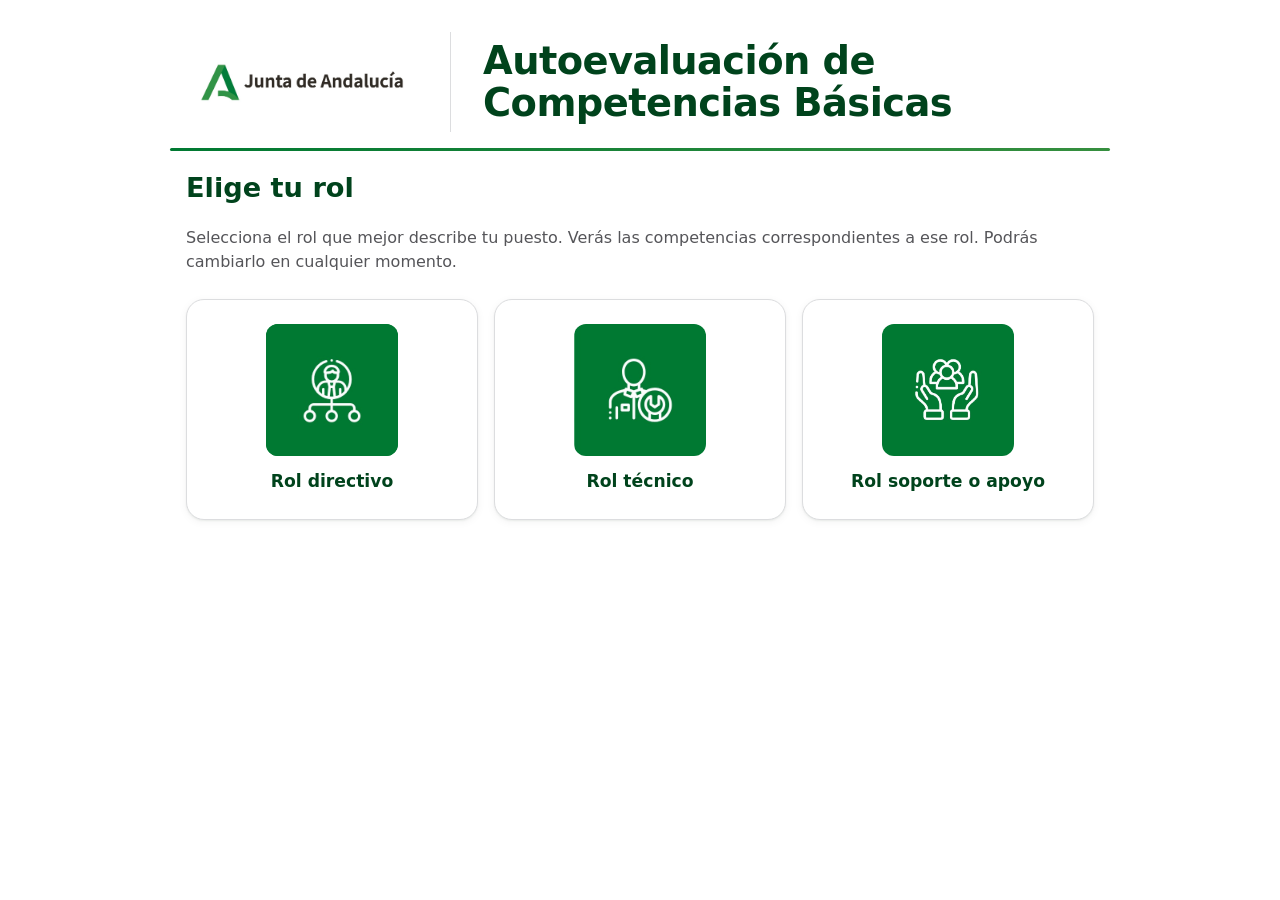
==== SUPERSCORM/index.html @ c60e6bd6 "Publicar Autoevaluación de Competencias Básicas (SCORM) en GitHub Pages" ====
<!doctype html>
<html lang="es">
<head>
  <meta charset="utf-8"/>
  <meta name="viewport" content="width=device-width, initial-scale=1"/>
  <title>Autoevaluación de Competencias Básicas</title>
  <link rel="stylesheet" href="css/styles.css"/>
  <script defer src="scripts/scorm.global.js"></script>
  <script defer src="scripts/scorm12_api.js"></script>
  <script defer src="scripts/jspdf.global.js"></script>
  <script defer src="scripts/super.js"></script>
</head>
<body>
  <a class="skip-link" href="#contenido">Saltar al contenido principal</a>

  <header class="site-header">
    <img class="site-logo" src="media/Logo-JuntaAndalucia.jpg" alt="Junta de Andalucía"/>
    <div class="site-heading">
      <p class="kicker" id="rb-competency"></p>
      <h1 id="rb-title">Autoevaluación de Competencias Básicas</h1>
      <p class="rol"><span class="visually-hidden">Rol evaluado: </span><span id="rb-rol"></span></p>
    </div>
  </header>
  <hr class="header-rule"/>

  <main class="container" id="contenido">

    <!-- ===== Vista 1: elección de rol ===== -->
    <section id="view-role" class="view" aria-labelledby="role-h" hidden>
      <h2 id="role-h" class="view-title">Elige tu rol</h2>
      <p class="muted">Selecciona el rol que mejor describe tu puesto. Verás las competencias correspondientes a ese rol. Podrás cambiarlo en cualquier momento.</p>
      <ul class="role-grid" id="role-grid"></ul>
    </section>

    <!-- ===== Vista 2: menú de competencias del rol ===== -->
    <section id="view-menu" class="view" aria-labelledby="menu-h" hidden>
      <div class="view-head">
        <div>
          <h2 id="menu-h" class="view-title">Tus competencias</h2>
          <p class="muted" id="menu-role-line"></p>
        </div>
        <button type="button" class="btn btn-ghost" id="btn-change-role">← Cambiar rol</button>
      </div>

      <div class="progress-panel" aria-live="polite">
        <div class="progress-track"><div class="progress-fill" id="menu-progress-fill"></div></div>
        <p class="progress-label" id="menu-progress-label">0 de 6 competencias completadas</p>
      </div>

      <ul class="comp-grid" id="comp-grid"></ul>

      <div class="btn-row">
        <button type="button" class="btn primary" id="btn-aggregate-pdf" disabled>Descargar informe completo (PDF)</button>
      </div>
      <p class="muted small" id="aggregate-hint">El informe completo estará disponible cuando hayas completado las 6 competencias. Tu progreso se guarda automáticamente.</p>
    </section>

    <!-- ===== Vista 3: wizard de una competencia (mismo render que los 18 paquetes) ===== -->
    <section id="view-wizard" class="view" hidden>
      <div class="view-head">
        <button type="button" class="btn btn-ghost" id="btn-back-menu">← Volver a competencias</button>
      </div>

      <section class="intro" aria-labelledby="intro-h">
        <h2 id="intro-h" class="visually-hidden">Instrucciones</h2>
        <p id="rb-definition" class="definition"></p>
        <p id="rb-instructions" class="muted"></p>
        <div class="legend">
          <p class="legend-title">Escala de valoración</p>
          <ul class="legend-list" id="rb-legend"></ul>
        </div>
      </section>

      <!-- Barra de progreso (la construye super.js) -->
      <nav class="stepper" id="stepper" aria-label="Progreso de la autoevaluación"></nav>

      <!-- Anuncio de cambio de paso para lectores de pantalla -->
      <p class="visually-hidden" id="wizard-status" aria-live="polite"></p>

      <!-- Pasos del asistente (los construye super.js) -->
      <form id="wizard" novalidate>
        <div id="steps"></div>
      </form>
    </section>

    <div id="err" class="alert" role="alert" hidden></div>
  </main>

  <!-- Modal de confirmación de "Reiniciar" -->
  <div id="modal" class="modal" role="dialog" aria-modal="true" aria-labelledby="modal-title" aria-describedby="modal-desc" hidden>
    <div class="modal-card">
      <h2 id="modal-title" class="modal-title">Reiniciar esta competencia</h2>
      <p id="modal-desc" class="modal-desc">Se perderán las respuestas actuales de esta competencia y empezarás de 0. Esta acción no se puede deshacer.</p>
      <div class="btn-row modal-actions">
        <button type="button" class="btn btn-ghost" id="modal-cancel">Cancelar</button>
        <button type="button" class="btn danger" id="modal-confirm">Sí, reiniciar</button>
      </div>
    </div>
  </div>
</body>
</html>
---- SUPERSCORM/css/styles.css ----
/* css/styles.css — Rúbrica interactiva · Junta de Andalucía
   Asistente por pasos accesible (WCAG 2.1 AA). Sistema de diseño con escalas
   coherentes de espaciado y tipografía; selector de grado en segmentos táctiles. */

:root {
  /* ---- Color: paleta oficial Junta de Andalucía ----
     Decreto 218/2020 · Manual de Diseño Gráfico.
     Tríada esencial: Pantone 356 C, Pantone 7740 C, Pantone Black C.
     Complementaria: Pantone 322 C + Cool Grays. */
  --bg: #ffffff;
  --surface: #ffffff;
  --surface-2: #f5f9f6;          /* relleno suave alternativo (matiz del 356) */
  --text: #2e2925;               /* Pantone Black C — negro corporativo */
  --muted: #555559;              /* Cool Gray 11 C — AA sobre blanco y verde-soft */
  --border: #dcdddf;             /* gris frío suave (degradado de Cool Gray 3) */
  --border-strong: #9b9b9a;      /* Cool Gray 7 C */
  --danger: #a3231b;
  --danger-soft: #fdeceb;

  --verde-junta: #007932;        /* Pantone 356 C — verde corporativo principal */
  --verde-junta-2: #368f3f;      /* Pantone 7740 C — segundo verde (acentos) */
  --verde-junta-dark: #005a25;   /* degradado oscuro del 356 — texto/títulos (AA) */
  --verde-junta-deep: #00431c;   /* degradado más oscuro — titulares */
  --verde-junta-soft: #eaf3ec;   /* relleno de panels/badges (matiz del 356) */
  --verde-junta-tint: #f3f9f4;   /* relleno aún más suave */
  --teal: #007078;               /* Pantone 322 C — acento complementario (uso mínimo) */
  --on-verde: #ffffff;

  --focus: #2e2925;              /* Pantone Black C — foco de alto contraste y de marca */

  /* ---- Espaciado (escala 4) ---- */
  --sp-1: 4px;
  --sp-2: 8px;
  --sp-3: 12px;
  --sp-4: 16px;
  --sp-5: 24px;
  --sp-6: 32px;
  --sp-7: 48px;
  --sp-8: 64px;

  /* ---- Tipografía ---- */
  --font: system-ui, -apple-system, "Segoe UI", Roboto, Ubuntu, "Helvetica Neue", Arial, sans-serif;
  --fs-eyebrow: .8rem;
  --fs-small: .9rem;
  --fs-body: 1rem;
  --fs-lead: 1.075rem;
  --fs-h3: clamp(1.05rem, 1.4vw, 1.2rem);
  --fs-h2: clamp(1.35rem, 2.2vw, 1.7rem);
  --fs-h1: clamp(1.75rem, 3.4vw, 2.4rem);
  --fs-kpi: clamp(2.75rem, 6vw, 3.75rem);

  /* ---- Forma y elevación ---- */
  --radius-sm: 8px;
  --radius: 12px;
  --radius-lg: 18px;
  --radius-pill: 999px;
  --elev-1: 0 1px 2px rgba(0, 40, 15, .06), 0 2px 8px rgba(0, 40, 15, .05);
  --elev-2: 0 4px 12px rgba(0, 40, 15, .08), 0 12px 32px rgba(0, 40, 15, .07);
  --ring: 0 0 0 4px rgba(0, 121, 50, .16);
}

* { box-sizing: border-box; }

html { scroll-behavior: smooth; }

html, body {
  margin: 0;
  background: var(--bg);
  color: var(--text);
  font-family: var(--font);
  font-size: 16px;
  line-height: 1.55;
  -webkit-font-smoothing: antialiased;
  text-rendering: optimizeLegibility;
}

.container {
  max-width: 940px;
  margin: 0 auto;
  padding: 0 var(--sp-4) var(--sp-8);
}

/* --- Utilidades --- */
.visually-hidden {
  position: absolute !important;
  width: 1px; height: 1px;
  margin: -1px; padding: 0; border: 0;
  clip: rect(0 0 0 0);
  clip-path: inset(50%);
  overflow: hidden;
  white-space: nowrap;
}
.muted { color: var(--muted); }
.small { font-size: var(--fs-small); }

/* --- Foco visible global --- */
:focus-visible {
  outline: 3px solid var(--focus);
  outline-offset: 2px;
  border-radius: 4px;
}

/* --- Enlace de salto --- */
.skip-link {
  position: absolute;
  left: -999px; top: 0;
  z-index: 1000;
  background: var(--verde-junta);
  color: var(--on-verde);
  padding: var(--sp-3) var(--sp-4);
  border-radius: 0 0 var(--radius-sm) 0;
  font-weight: 600;
}
.skip-link:focus { left: 0; }

/* ===================== Cabecera ===================== */
.site-header {
  display: flex;
  flex-wrap: wrap;
  align-items: center;
  gap: var(--sp-5) var(--sp-6);
  max-width: 940px;
  margin: 0 auto;
  padding: var(--sp-6) var(--sp-4) var(--sp-4);
}
/* Área de protección del logotipo (manual de identidad): aire a su alrededor.
   align-self:center lo centra verticalmente respecto al bloque .site-heading. */
.site-logo { width: 232px; max-width: 66vw; height: auto; align-self: center; }
.site-heading {
  flex: 1 1 320px;
  padding-left: var(--sp-6);
  border-left: 1.5px solid var(--border);
}
.kicker {
  margin: 0 0 var(--sp-2);
  color: var(--muted);
  font-size: var(--fs-eyebrow);
  font-weight: 700;
  text-transform: uppercase;
  letter-spacing: .08em;
}
.site-header h1 {
  margin: 0;
  color: var(--verde-junta-deep);
  font-size: var(--fs-h1);
  line-height: 1.1;
  letter-spacing: -.015em;
}
.rol {
  margin: var(--sp-2) 0 0;
  font-size: var(--fs-lead);
  font-weight: 600;
  color: var(--text);
}
.header-rule {
  max-width: 940px;
  margin: 0 auto;
  height: 3px;
  border: 0;
  border-radius: var(--radius-pill);
  /* Acento institucional: los dos verdes corporativos (356 → 7740). */
  background: linear-gradient(90deg, var(--verde-junta), var(--verde-junta-2));
}

/* ===================== Intro / escala ===================== */
.intro { margin: var(--sp-6) 0 var(--sp-5); }
.definition {
  font-size: var(--fs-lead);
  margin: 0 0 var(--sp-4);
}

/* Leyenda de la escala: 4 tarjetas con acento verde graduado (claro → oscuro),
   que comunica visualmente la intensidad de cada grado. */
.legend {
  border: 1px solid var(--border);
  border-radius: var(--radius-lg);
  background: var(--surface);
  box-shadow: var(--elev-1);
  padding: var(--sp-4);
}
.legend-title {
  margin: 0 0 var(--sp-3);
  font-size: var(--fs-small);
  font-weight: 700;
  text-transform: uppercase;
  letter-spacing: .05em;
  color: var(--verde-junta-dark);
}
.legend-list {
  list-style: none;
  margin: 0; padding: 0;
  display: grid;
  grid-template-columns: repeat(4, 1fr);
  gap: var(--sp-3);
}
.legend-item {
  display: flex;
  flex-direction: column;
  gap: var(--sp-1);
  padding: var(--sp-3);
  border-radius: var(--radius);
  background: var(--verde-junta-tint);
  border-top: 4px solid var(--verde-junta);
}
.legend-item:nth-child(1) { border-top-color: #b8dcc6; }
.legend-item:nth-child(2) { border-top-color: #7bbd94; }
.legend-item:nth-child(3) { border-top-color: var(--verde-junta-2); }
.legend-item:nth-child(4) { border-top-color: var(--verde-junta-dark); }
.legend-grade { font-weight: 700; color: var(--verde-junta-dark); }
.legend-desc { color: var(--muted); font-size: var(--fs-small); line-height: 1.35; }

/* ===================== Barra de progreso (stepper) ===================== */
.stepper { margin: var(--sp-5) 0; }
.stepper-list {
  list-style: none;
  margin: 0; padding: 0 0 26px;      /* hueco inferior para las etiquetas ancladas */
  position: relative;
  display: flex;
  justify-content: space-between;    /* primer punto al borde izq., último al der. */
}
/* Línea de progreso: pista gris a lo ancho + relleno verde hasta el paso actual */
.stepper-list::before,
.stepper-list::after {
  content: "";
  position: absolute;
  top: 19px;
  height: 3px;
  border-radius: var(--radius-pill);
}
.stepper-list::before { left: 20px; right: 20px; background: var(--border); }
.stepper-list::after {
  left: 20px;
  width: calc((100% - 40px) * var(--progress, 0));
  background: var(--verde-junta);
  transition: width .2s ease;
}
.stepper-item {
  position: relative;
  z-index: 1;
  flex: 0 0 40px;
}
.stepper-btn {
  display: block;
  width: 40px;
  padding: 0;
  background: none;
  border: 0;
  cursor: pointer;
  color: var(--muted);
  font: inherit;
}
.stepper-dot {
  display: grid;
  place-items: center;
  width: 40px; height: 40px;
  border-radius: 50%;
  background: var(--surface);
  border: 2px solid var(--border-strong);
  color: var(--muted);
  font-weight: 700;
  transition: transform .15s ease, background .15s ease, border-color .15s ease;
}
.stepper-label {
  position: absolute;
  top: 46px;
  left: 50%;
  transform: translateX(-50%);
  white-space: nowrap;
  font-size: var(--fs-eyebrow);
  font-weight: 600;
  color: inherit;
}
.stepper-item:first-child .stepper-label { left: 0; transform: none; text-align: left; }
.stepper-item:last-child  .stepper-label { left: auto; right: 0; transform: none; text-align: right; }
.stepper-item.is-done .stepper-dot {
  background: var(--verde-junta);
  border-color: var(--verde-junta);
  color: var(--on-verde);
}
.stepper-item.is-current .stepper-dot {
  background: var(--surface);
  border-color: var(--verde-junta);
  color: var(--verde-junta-dark);
  box-shadow: var(--ring);
}
.stepper-item.is-current .stepper-btn,
.stepper-item.is-done .stepper-btn { color: var(--verde-junta-dark); }
.stepper-btn:focus-visible { outline: none; }
.stepper-btn:focus-visible .stepper-dot {
  outline: 3px solid var(--focus);
  outline-offset: 2px;
}

/* ===================== Paso / panel ===================== */
.panel {
  background: var(--surface);
  border: 1px solid var(--border);
  border-radius: var(--radius-lg);
  box-shadow: var(--elev-1);
  padding: var(--sp-6);
}
.step[hidden] { display: none; }

.step-header { margin-bottom: var(--sp-5); }
.step-eyebrow {
  margin: 0 0 var(--sp-2);
  color: var(--verde-junta-dark);
  font-size: var(--fs-eyebrow);
  font-weight: 700;
  text-transform: uppercase;
  letter-spacing: .06em;
}
.step-title {
  margin: 0;
  color: var(--verde-junta-deep);
  font-size: var(--fs-h2);
  line-height: 1.2;
  letter-spacing: -.01em;
}
.step-title:focus-visible { outline-offset: 4px; }
.step-desc {
  margin: var(--sp-3) 0 0;
  color: var(--text);
}

/* Puntuación del paso + nivel, alineados en una fila */
.step-score {
  display: flex;
  align-items: center;
  flex-wrap: wrap;
  gap: var(--sp-3);
  margin-top: var(--sp-4);
}
.score-pill {
  display: inline-flex;
  align-items: baseline;
  gap: 2px;
  padding: var(--sp-2) var(--sp-3);
  border-radius: var(--radius-pill);
  background: var(--verde-junta-soft);
  color: var(--verde-junta-deep);
  font-variant-numeric: tabular-nums;
}
.score-num { font-size: 1.2rem; font-weight: 600; }
.score-den { font-size: var(--fs-small); color: var(--verde-junta-dark); }
.step-note { margin: var(--sp-2) 0 0; color: var(--muted); max-width: 70ch; }

/* Badge de nivel */
.badge {
  display: inline-flex;
  align-items: center;
  gap: var(--sp-2);
  background: var(--surface);
  border: 1.5px solid var(--verde-junta);
  color: var(--verde-junta-dark);
  font-weight: 700;
  padding: var(--sp-2) var(--sp-3);
  border-radius: var(--radius-pill);
  line-height: 1.1;
}
.badge::before {
  content: "";
  width: 9px; height: 9px;
  border-radius: 50%;
  background: var(--verde-junta);
}
.badge.is-empty { border-color: var(--border-strong); color: var(--muted); }
.badge.is-empty::before { background: var(--border-strong); }
.badge-lg { font-size: var(--fs-lead); padding: var(--sp-3) var(--sp-4); }

/* ===================== Item (actuación) + segmentos ===================== */
.items { display: flex; flex-direction: column; gap: var(--sp-4); }
.item {
  margin: 0; padding: var(--sp-5);
  border: 1px solid var(--border);
  border-radius: var(--radius);
  background: var(--surface-2);
}
.item-legend {
  display: flex;
  align-items: flex-start;
  gap: var(--sp-3);
  margin: 0 0 var(--sp-4);
  font-weight: 600;
  line-height: 1.4;
  color: var(--text);
}
.item-index {
  flex: 0 0 auto;
  margin-top: 1px;
  display: grid;
  place-items: center;
  width: 26px; height: 26px;
  border-radius: 50%;
  background: var(--verde-junta-soft);
  color: var(--verde-junta-dark);
  font-size: var(--fs-small);
  font-weight: 700;
}

.segments {
  display: grid;
  grid-template-columns: repeat(4, 1fr);
  gap: var(--sp-2);
}
.seg { position: relative; margin: 0; cursor: pointer; display: flex; }
.seg input {
  position: absolute;
  opacity: 0;
  width: 1px; height: 1px;
  margin: 0;
}
.seg-body {
  flex: 1;               /* iguala la altura de los 4 segmentos de la fila */
  display: flex;
  flex-direction: column;
  align-items: flex-start;
  gap: 2px;
  min-height: 60px;
  padding: var(--sp-3);
  border: 1.5px solid var(--border-strong);
  border-radius: var(--radius);
  background: var(--surface);
  transition: border-color .12s ease, background .12s ease, box-shadow .12s ease;
}
.seg-grade { font-weight: 800; color: var(--verde-junta-dark); white-space: nowrap; }
.seg-desc { font-size: var(--fs-small); color: var(--muted); line-height: 1.25; }
.seg-check {
  position: absolute;
  top: var(--sp-2); right: var(--sp-2);
  display: grid; place-items: center;
  width: 20px; height: 20px;
  border-radius: 50%;
  background: var(--verde-junta);
  color: var(--on-verde);
  font-size: 13px; font-weight: 700;
  opacity: 0;
  transform: scale(.6);
  transition: opacity .12s ease, transform .12s ease;
}
.seg:hover .seg-body { border-color: var(--verde-junta-2); background: var(--verde-junta-tint); }
.seg input:checked + .seg-body {
  border-color: var(--verde-junta);
  background: var(--verde-junta-soft);
  box-shadow: inset 0 0 0 1.5px var(--verde-junta);
}
.seg input:checked + .seg-body .seg-check { opacity: 1; transform: scale(1); }
.seg input:focus-visible + .seg-body {
  outline: 3px solid var(--focus);
  outline-offset: 2px;
}

/* ===================== Navegación del paso ===================== */
.step-nav {
  display: flex;
  justify-content: space-between;
  gap: var(--sp-3);
  margin-top: var(--sp-6);
  padding-top: var(--sp-5);
  border-top: 1px solid var(--border);
}
.step-nav.end-only { justify-content: flex-end; }

/* ===================== Botones ===================== */
.btn {
  --btn-bg: var(--verde-junta);
  --btn-fg: var(--on-verde);
  --btn-bd: var(--verde-junta);
  display: inline-flex;
  align-items: center;
  gap: var(--sp-2);
  background: var(--btn-bg);
  border: 1.5px solid var(--btn-bd);
  color: var(--btn-fg);
  padding: var(--sp-3) var(--sp-5);
  border-radius: var(--radius);
  font: inherit;
  font-weight: 600;
  cursor: pointer;
  transition: background .12s ease, border-color .12s ease, transform .06s ease;
}
.btn:hover { --btn-bg: var(--verde-junta-dark); --btn-bd: var(--verde-junta-dark); }
.btn:active { transform: translateY(1px); }
.btn.primary { font-weight: 700; box-shadow: var(--elev-1); }
.btn-ghost {
  --btn-bg: transparent;
  --btn-fg: var(--verde-junta-dark);
  --btn-bd: var(--border-strong);
}
.btn-ghost:hover {
  --btn-bg: var(--verde-junta-soft);
  --btn-fg: var(--verde-junta-dark);
  --btn-bd: var(--verde-junta);
}
.btn[disabled] { opacity: .45; cursor: not-allowed; }
.btn[disabled]:active { transform: none; }
.btn-row { display: flex; gap: var(--sp-3); flex-wrap: wrap; margin: var(--sp-5) 0 var(--sp-3); }

/* ===================== Paso final: resultado ===================== */
.result-step { text-align: left; }
.result-hero {
  display: flex;
  align-items: center;
  flex-wrap: wrap;
  gap: var(--sp-5) var(--sp-6);
  margin: var(--sp-5) 0;
  padding: var(--sp-5);
  border-radius: var(--radius-lg);
  background: linear-gradient(135deg, var(--verde-junta-soft), var(--verde-junta-tint));
  border: 1px solid var(--verde-junta);
}
.result-figure { flex: 0 0 auto; }
.kpi {
  display: flex;
  align-items: baseline;
  gap: 2px;
  color: var(--verde-junta-deep);
  font-variant-numeric: tabular-nums;
  line-height: 1;
}
.kpi #global-score { font-size: var(--fs-kpi); font-weight: 800; letter-spacing: -.02em; }
.kpi-unit { font-size: 1.5rem; font-weight: 700; color: var(--verde-junta-dark); }
.result-verdict { flex: 1 1 260px; }
.result-verdict .note { margin: var(--sp-3) 0 0; color: var(--text); max-width: 62ch; }

.result-areas { display: flex; flex-direction: column; gap: var(--sp-2); margin-top: var(--sp-5); }
.result-area {
  display: flex;
  align-items: center;
  gap: var(--sp-3);
  flex-wrap: wrap;
  padding: var(--sp-3) var(--sp-4);
  border: 1px solid var(--border);
  border-radius: var(--radius);
  background: var(--surface);
}
.result-area-name { flex: 1 1 240px; font-weight: 600; }
.result-area .score-pill { flex: 0 0 auto; }

/* ===================== Estados ===================== */
#completado {
  margin-top: var(--sp-4);
  padding: var(--sp-4);
  border-radius: var(--radius);
  background: var(--verde-junta-soft);
  border: 1.5px solid var(--verde-junta);
  color: var(--verde-junta-deep);
  font-weight: 700;
  text-align: center;
}
.alert {
  margin-top: var(--sp-4);
  padding: var(--sp-4);
  border: 1.5px solid var(--danger);
  color: var(--danger);
  background: var(--danger-soft);
  border-radius: var(--radius);
}

/* ===================== Responsive ===================== */
@media (max-width: 720px) {
  .panel { padding: var(--sp-4); }
  .item { padding: var(--sp-4); }
  .legend-list { grid-template-columns: repeat(2, 1fr); }
  .stepper-label { display: none; }         /* deja solo los puntos numerados */
  .segments { grid-template-columns: repeat(2, 1fr); }
  .site-heading { border-left: 0; padding-left: 0; }
}
@media (max-width: 430px) {
  .segments { grid-template-columns: 1fr; }
  .seg-body { flex-direction: row; align-items: center; gap: var(--sp-3); min-height: 52px; }
  .seg-grade { flex: 0 0 auto; }
  .seg-desc { flex: 1 1 auto; }
  .seg-check { position: static; margin-left: auto; transform: scale(1); opacity: 0; }
  .seg input:checked + .seg-body .seg-check { opacity: 1; }
  .step-nav { flex-direction: column-reverse; }
  .step-nav .btn { width: 100%; justify-content: center; }
}

@media (prefers-reduced-motion: reduce) {
  html { scroll-behavior: auto; }
  * { transition: none !important; animation: none !important; }
}

/* ===================== Impresión (respaldo) ===================== */
@media print {
  .stepper, .step-nav, .btn-row, .skip-link { display: none !important; }
  .step[hidden] { display: block !important; }
  .panel { box-shadow: none; border: 1px solid #ccc; }
  body { background: #fff; color: #000; }
}

/* ===================================================================
   SUPERSCORM — vistas propias (elección de rol, menú, modal).
   Solo se usan en el paquete SUPERSCORM; los 18 paquetes no las aplican.
   =================================================================== */
.view { margin-top: var(--sp-4); }
.view[hidden] { display: none !important; }
.view-title { font-size: var(--fs-h2); color: var(--verde-junta-deep); margin: 0 0 var(--sp-2); }
.view-head {
  display: flex;
  align-items: flex-start;
  justify-content: space-between;
  gap: var(--sp-4);
  flex-wrap: wrap;
  margin-bottom: var(--sp-4);
}

/* ---- Vista 1: elección de rol ---- */
.role-grid {
  list-style: none;
  margin: var(--sp-5) 0 0;
  padding: 0;
  display: grid;
  grid-template-columns: repeat(3, 1fr);
  gap: var(--sp-4);
}
.role-card { margin: 0; }
.role-btn {
  width: 100%;
  display: flex;
  flex-direction: column;
  align-items: center;
  gap: var(--sp-3);
  padding: var(--sp-5) var(--sp-4);
  background: var(--surface);
  border: 1.5px solid var(--border);
  border-radius: var(--radius-lg);
  cursor: pointer;
  font: inherit;
  color: var(--text);
  box-shadow: var(--elev-1);
  transition: border-color .12s ease, box-shadow .12s ease, transform .06s ease;
}
.role-btn:hover {
  border-color: var(--verde-junta);
  box-shadow: var(--elev-2);
}
.role-btn:active { transform: translateY(1px); }
.role-img {
  display: block;
  width: 132px; height: 132px;
  border-radius: var(--radius);
  overflow: hidden;
  background: var(--verde-junta);
}
.role-img img { width: 100%; height: 100%; object-fit: cover; display: block; }
.role-name { font-weight: 700; font-size: var(--fs-lead); color: var(--verde-junta-deep); text-align: center; }

/* ---- Vista 2: menú de competencias ---- */
.progress-panel { margin: var(--sp-4) 0 var(--sp-5); }
.progress-track {
  height: 12px;
  background: var(--verde-junta-soft);
  border: 1px solid var(--border);
  border-radius: var(--radius-pill);
  overflow: hidden;
}
.progress-fill {
  height: 100%;
  width: 0%;
  background: linear-gradient(90deg, var(--verde-junta-2), var(--verde-junta));
  border-radius: var(--radius-pill);
  transition: width .25s ease;
}
.progress-label { margin: var(--sp-2) 0 0; font-weight: 600; color: var(--verde-junta-dark); }

.comp-grid {
  list-style: none;
  margin: 0;
  padding: 0;
  display: grid;
  grid-template-columns: repeat(2, 1fr);
  gap: var(--sp-4);
}
.comp-card {
  display: flex;
  flex-direction: column;
  gap: var(--sp-3);
  padding: var(--sp-5);
  background: var(--surface);
  border: 1.5px solid var(--border);
  border-radius: var(--radius-lg);
  box-shadow: var(--elev-1);
}
.comp-card.is-done { border-color: var(--verde-junta); background: var(--verde-junta-tint); }
.comp-card-head { display: flex; align-items: center; justify-content: space-between; gap: var(--sp-3); }
.comp-num {
  display: inline-flex;
  align-items: center;
  justify-content: center;
  width: 34px; height: 34px;
  border-radius: var(--radius-pill);
  background: var(--verde-junta-soft);
  color: var(--verde-junta-deep);
  font-weight: 800;
  border: 1.5px solid var(--verde-junta);
}
.comp-card.is-done .comp-num { background: var(--verde-junta); color: var(--on-verde); }
.comp-badge {
  font-size: var(--fs-small);
  font-weight: 600;
  color: var(--muted);
  padding: 2px var(--sp-3);
  border-radius: var(--radius-pill);
  background: var(--surface-2);
  border: 1px solid var(--border);
}
.comp-badge.is-done { color: var(--verde-junta-deep); background: var(--verde-junta-soft); border-color: var(--verde-junta); }
.comp-badge.is-progress { color: var(--verde-junta-dark); background: var(--verde-junta-tint); border-color: var(--verde-junta-2); }
.comp-name { margin: 0; font-size: var(--fs-h3); color: var(--verde-junta-deep); flex: 1 1 auto; }
.comp-open { align-self: flex-start; margin-top: auto; }

/* ---- Paso final: aviso de competencia completada (sutil) ---- */
.comp-done {
  margin: var(--sp-4) 0 0;
  padding: var(--sp-3) var(--sp-4);
  border-radius: var(--radius);
  background: var(--verde-junta-soft);
  border: 1px solid var(--verde-junta);
  color: var(--verde-junta-deep);
  font-weight: 600;
}

/* ---- Botón de peligro (reinicio) ---- */
.btn.danger {
  --btn-bg: var(--danger);
  --btn-fg: #fff;
  --btn-bd: var(--danger);
}
.btn.danger:hover { --btn-bg: #7f1a14; --btn-bd: #7f1a14; }

/* ---- Modal de confirmación ---- */
.modal {
  position: fixed;
  inset: 0;
  z-index: 2000;
  display: flex;
  align-items: center;
  justify-content: center;
  padding: var(--sp-4);
  background: rgba(0, 40, 15, .5);
}
.modal[hidden] { display: none; }
.modal-card {
  max-width: 460px;
  width: 100%;
  background: var(--surface);
  border-radius: var(--radius-lg);
  border: 1px solid var(--border);
  box-shadow: var(--elev-2);
  padding: var(--sp-5);
}
.modal-title { margin: 0 0 var(--sp-3); font-size: var(--fs-h3); color: var(--danger); }
.modal-desc { margin: 0; color: var(--text); }
.modal-actions { justify-content: flex-end; margin-bottom: 0; }

@media (max-width: 720px) {
  .role-grid { grid-template-columns: 1fr; }
  .comp-grid { grid-template-columns: 1fr; }
}
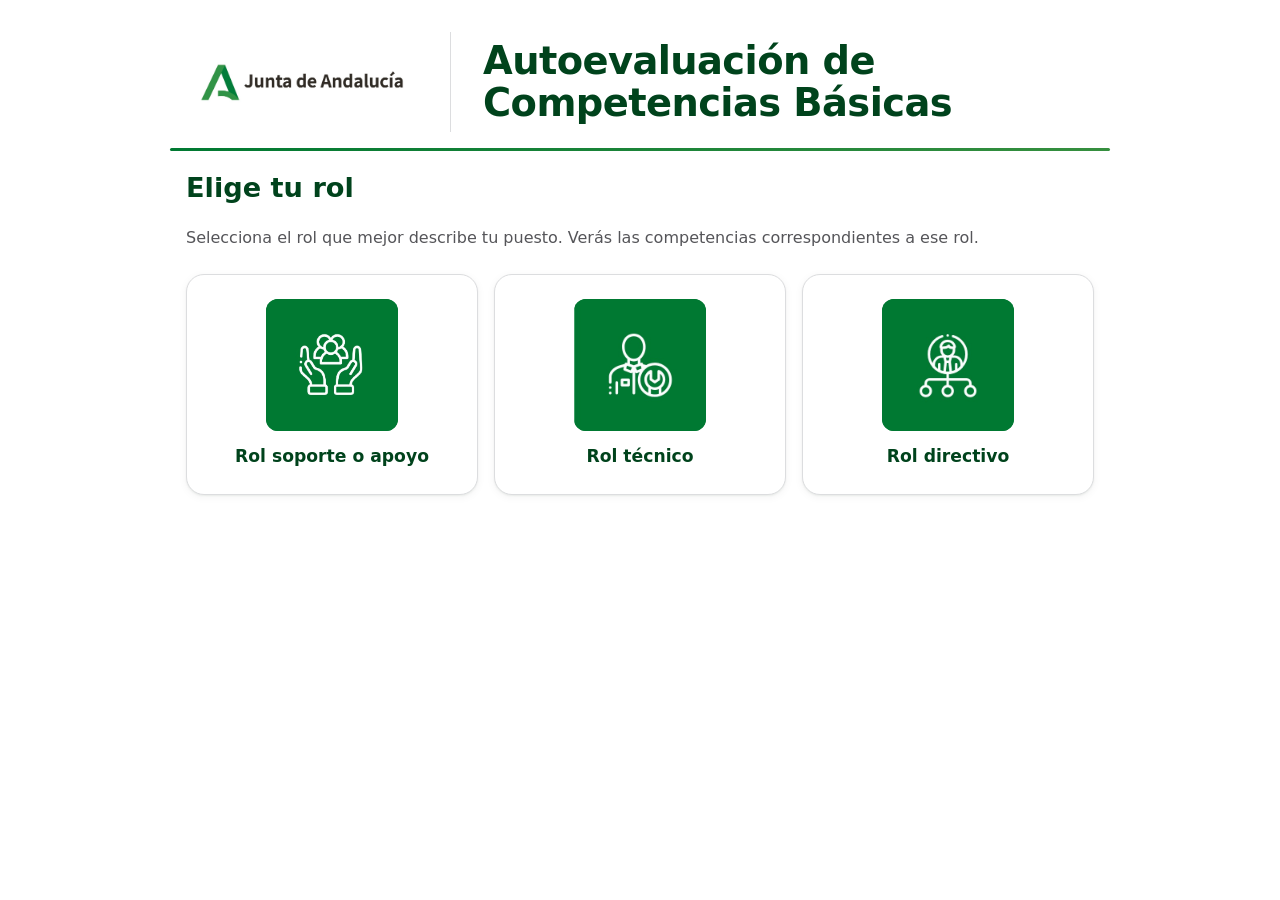
==== commit 8d53ee17: "Publicar Autoevaluación de Competencias Básicas (SCORM) en GitHub Pages" ====
--- a/SUPERSCORM/index.html
+++ b/SUPERSCORM/index.html
@@ -28,7 +28,7 @@
     <!-- ===== Vista 1: elección de rol ===== -->
     <section id="view-role" class="view" aria-labelledby="role-h" hidden>
       <h2 id="role-h" class="view-title">Elige tu rol</h2>
-      <p class="muted">Selecciona el rol que mejor describe tu puesto. Verás las competencias correspondientes a ese rol. Podrás cambiarlo en cualquier momento.</p>
+      <p class="muted">Selecciona el rol que mejor describe tu puesto. Verás las competencias correspondientes a ese rol.</p>
       <ul class="role-grid" id="role-grid"></ul>
     </section>
 
